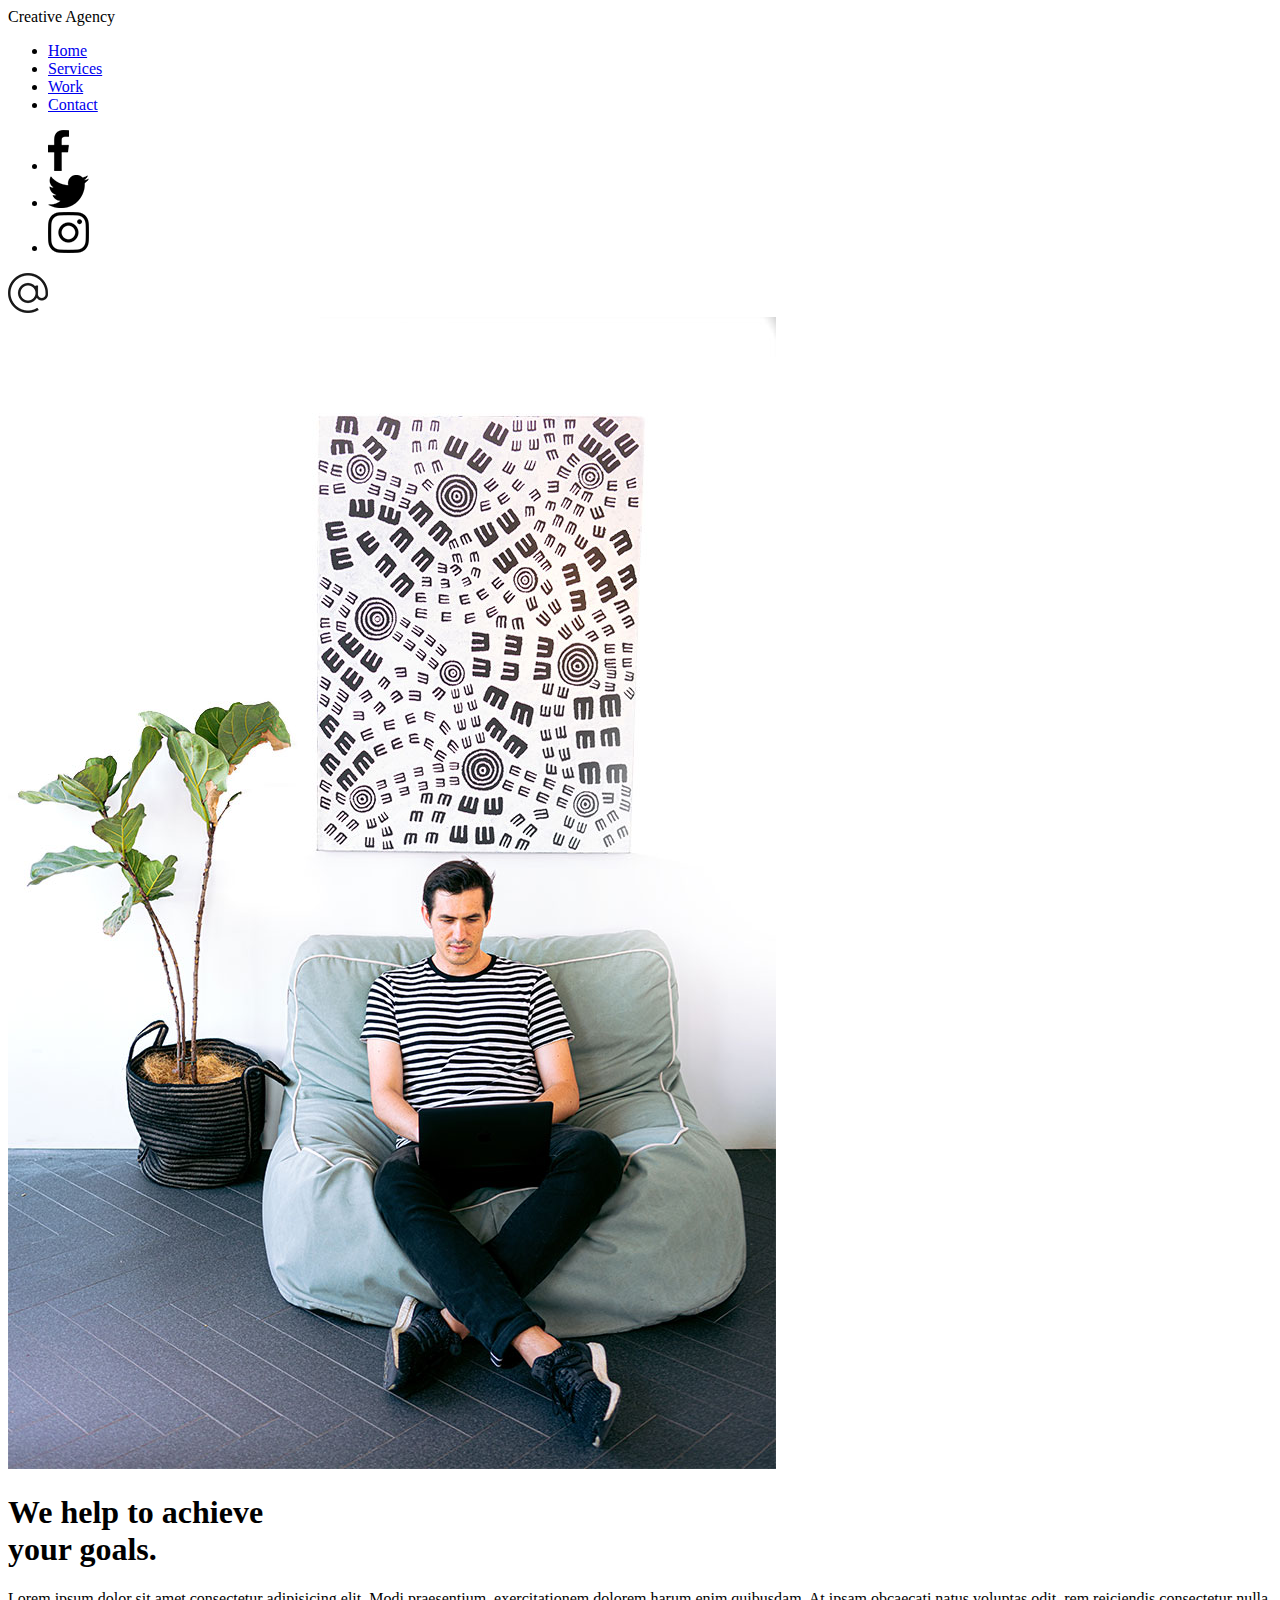
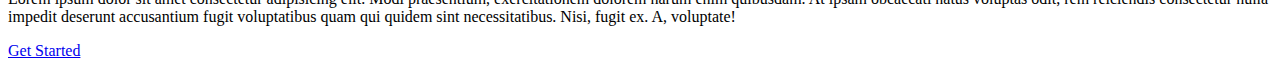
==== index.html @ 714a2673 "End layouts" ====
<!DOCTYPE html>
<html lang="en">
<head>
    <meta charset="UTF-8">
    <meta http-equiv="X-UA-Compatible" content="IE=edge">
    <meta name="viewport" content="width=device-width, initial-scale=1.0">
    <link rel="stylesheet" href="css/style.css">
    <title>Creative Agency</title>
</head>
<body>
 <header>
    <div class="logo">Creative Agency</div>
    <div class="toogle"></div>
    <div class="navigation">

        <ul>
           <li><a href="index.html">Home</a></li> 
           <li><a href="services.html">Services</a></li> 
           <li><a href="work.html">Work</a></li> 
           <li><a href="contact.html">Contact</a></li> 
        </ul>
        <div class="social-bar">
            <ul>
                <li><a href="https://facebook.com"><img src="images/facebook.png" target="_blank"></a></li>
                <li><a href="https://twitter.com"><img src="images/twitter.png" target="_blank"></a></li>
                <li><a href="https://instagram.com"><img src="images/instagram.png" target="_blank"></a></li>
               
            </ul>

            <a href="mailto:you@email.com" class="email-icon"> <img src="images/email.png" alt=""></a>
        </div>
    </div>
 </header>

 <section>
    <img src="images/home-img.jpg" class="home-img" alt="">
    <div class="home-content">
        <h1>We help to achieve <br> your goals.</h1>
            <p>
                Lorem ipsum dolor sit amet consectetur adipisicing elit. Modi praesentium, exercitationem dolorem harum enim quibusdam. At ipsam obcaecati natus voluptas odit, rem reiciendis consectetur nulla impedit deserunt accusantium fugit voluptatibus quam qui quidem sint necessitatibus. Nisi, fugit ex. A, voluptate!
            </p>
            <a href="contact.html" class="btn">Get Started</a>
    </div>
 </section>
    <script src="js/script.js"></script>
</body>
</html>
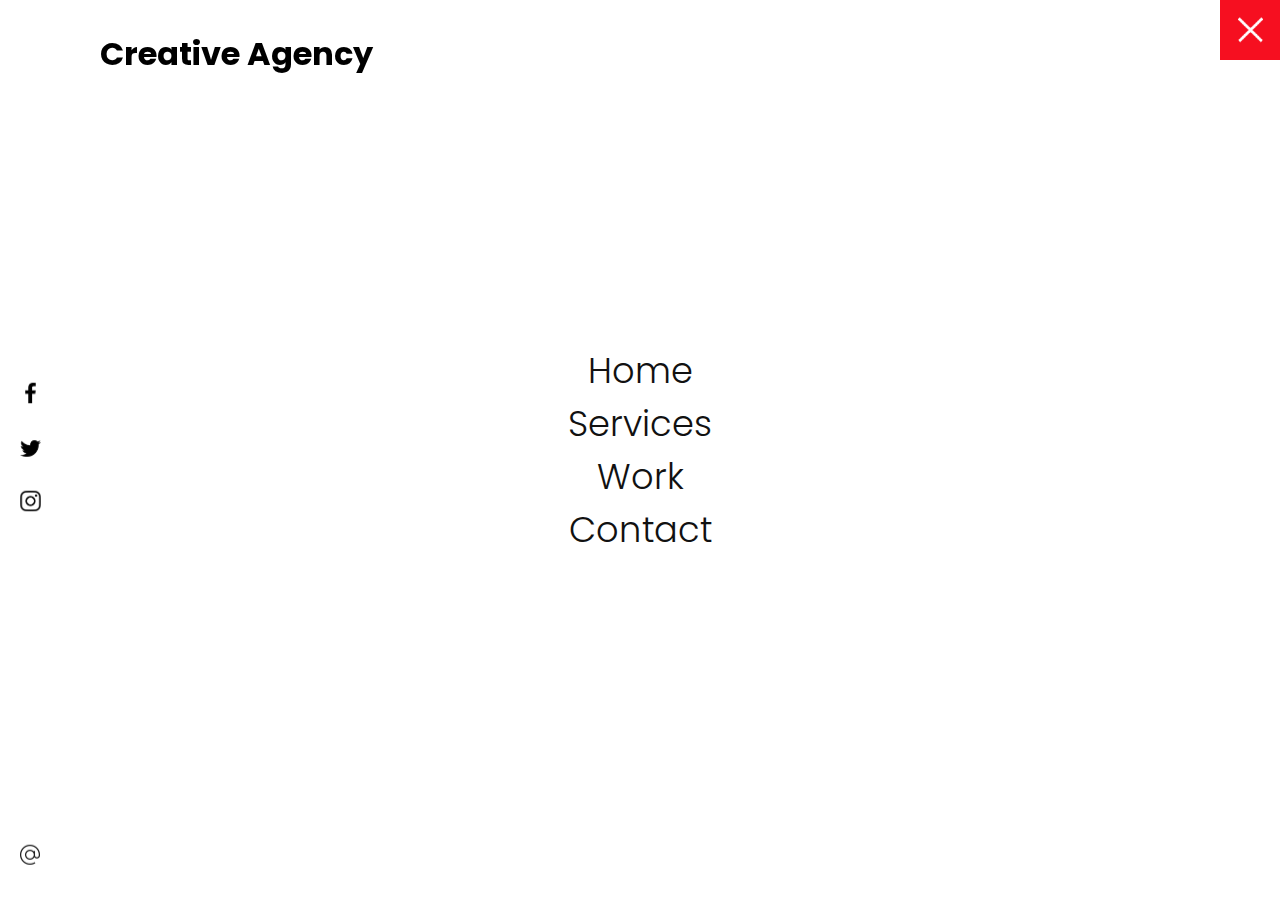
==== commit f0d99612: "without js code" ====
--- a/index.html
+++ b/index.html
@@ -10,8 +10,8 @@
 <body>
  <header>
     <div class="logo">Creative Agency</div>
-    <div class="toogle"></div>
-    <div class="navigation">
+    <div class="toggle active"></div>
+    <div class="navigation active">
 
         <ul>
            <li><a href="index.html">Home</a></li> 
--- a/css/style.css
+++ b/css/style.css
@@ -0,0 +1,154 @@
+@import url('https://fonts.googleapis.com/css?family=Poppins:200,300,400,500,600,700,800,900&display=swap');
+
+:root {
+    --primary-color: #f60f20;
+}
+* {
+box-sizing: border-box;
+margin: 0;
+padding: 0;
+}
+
+html, body {
+    font-family: 'Poppins', sans-serif;
+    color: black;
+}
+
+h1 {
+    font-size: 30px;
+    font-weight: 500;
+}
+
+p {
+    margin: 20px 0 10px;
+    font-size: 1.1rem;
+}
+
+section {
+    display: flex;
+    height: 100vh;
+    align-items: center; /*блок текста по центру*/
+    padding: 100px; 
+
+}
+
+.btn {
+    cursor: pointer;
+    display: inline-block;
+    background: var(--primary-color);
+    color:#fff;
+    text-decoration: none;
+    padding: 10px 30px;
+    margin: 20px 0;
+    border: 0;
+}
+
+.btn:hover {
+   transform: scale(0.98); 
+}
+
+.logo{
+    position: absolute;
+    top: 30px;
+    left: 100px;
+    font-size: 2rem;
+    font-weight: 700;
+    z-index: 20;
+}
+
+/* ПЕРЕКЛЮЧАТЕЛЬ */
+
+.toggle {
+    position: fixed;
+    top: 0; /*вверху справа*/
+    right: 0;
+    width: 60px;
+    height: 60px;
+    background: var(--primary-color) url(../images/menu.png);
+    background-size: 30px;
+    background-repeat: no-repeat;
+    background-position: center ;
+    z-index: 20;
+    cursor: pointer;
+}
+
+.toggle.active {
+    background: var(--primary-color) url(../images/close.png);
+    background-size: 25px;
+    background-repeat: no-repeat;
+    background-position: center ;
+}
+
+.navigation{
+  position: fixed;
+  top: 0;
+  left: 100%;
+  width: 100%;
+  height: 100%;
+  background-color: #fff;
+  z-index: 15;
+  display: flex;
+  justify-content: center;
+  align-items: center;
+}
+
+.navigation.active{
+    left:0;
+}
+
+.navigation ul {
+    position: relative;
+}
+
+.navigation ul li {
+    position: relative;
+    list-style: none;
+    text-align: center;
+}
+.navigation ul li a {
+  font-size: 2.2rem;
+  color: #111;
+  text-decoration: none;
+  font-weight: 300;
+}
+
+.navigation ul li a:hover {
+    color: var(--primary-color);
+}
+
+.navigation .social-bar {
+    position: absolute;
+    top: 0;
+    left: 0;
+    width: 60px;
+    height: 100%;
+    display: flex;
+    justify-content: center;
+    align-items: center;
+
+}
+
+.navigation .social-bar a {
+    display: inline-block;
+    transform: scale(0.5);
+}
+
+.navigation .email-icon {
+    position: absolute;
+    bottom: 20px;
+    transform: scale(0.5);
+}
+/* HOMEPAGE */
+
+.home-content{
+    position: relative;
+    z-index: 10;
+    max-width: 600px;
+}
+.home-img {
+    position: absolute;
+    bottom: 0;
+    right: 0;
+    height: 110%; /*картинка справа меняет размер в зависимости от экрана*/
+}
+
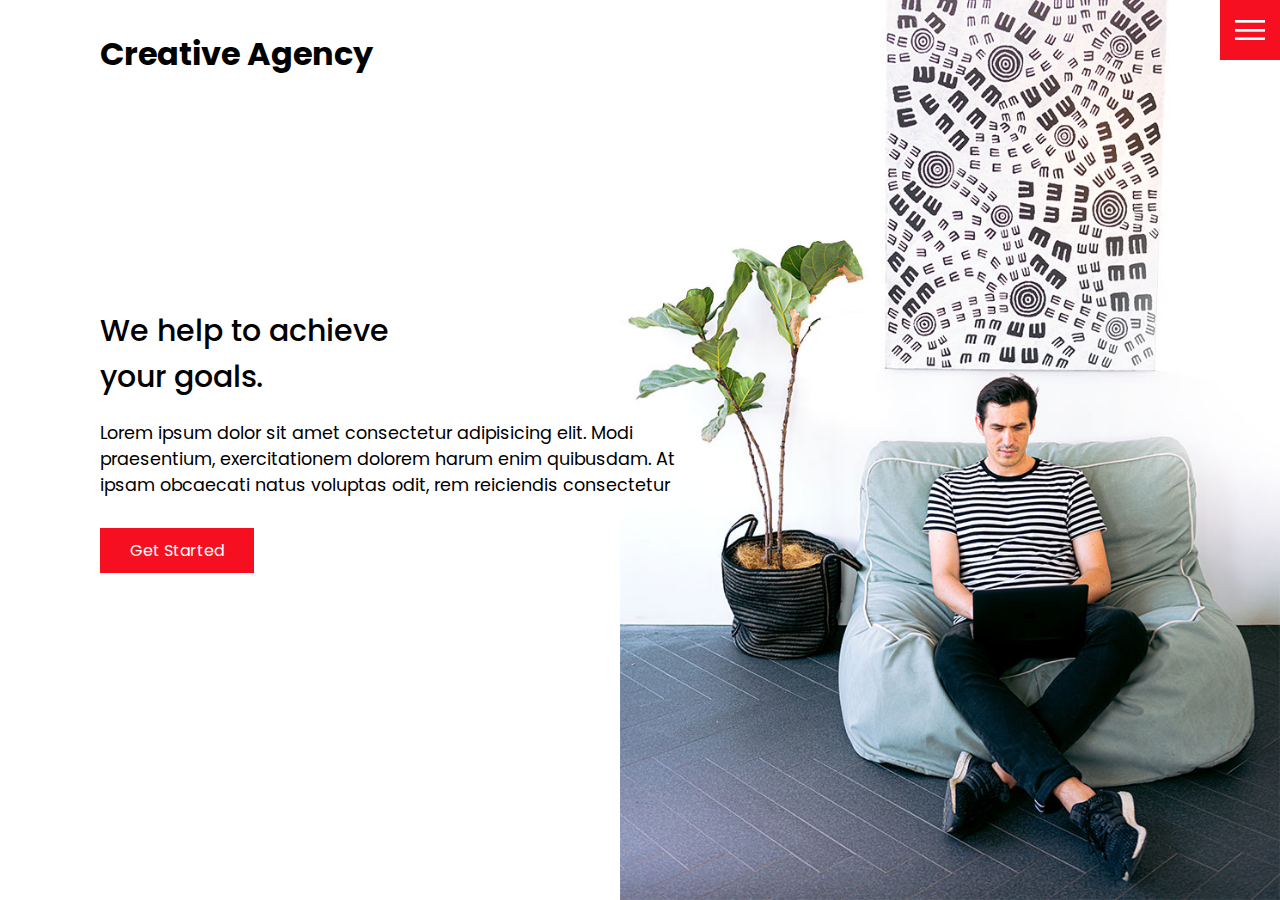
==== commit 8c3864eb: "burger menu" ====
--- a/index.html
+++ b/index.html
@@ -10,8 +10,8 @@
 <body>
  <header>
     <div class="logo">Creative Agency</div>
-    <div class="toggle active"></div>
-    <div class="navigation active">
+    <div class="toggle"></div>
+    <div class="navigation">
 
         <ul>
            <li><a href="index.html">Home</a></li> 
@@ -37,7 +37,7 @@
     <div class="home-content">
         <h1>We help to achieve <br> your goals.</h1>
             <p>
-                Lorem ipsum dolor sit amet consectetur adipisicing elit. Modi praesentium, exercitationem dolorem harum enim quibusdam. At ipsam obcaecati natus voluptas odit, rem reiciendis consectetur nulla impedit deserunt accusantium fugit voluptatibus quam qui quidem sint necessitatibus. Nisi, fugit ex. A, voluptate!
+                Lorem ipsum dolor sit amet consectetur adipisicing elit. Modi praesentium, exercitationem dolorem harum enim quibusdam. At ipsam obcaecati natus voluptas odit, rem reiciendis consectetur 
             </p>
             <a href="contact.html" class="btn">Get Started</a>
     </div>
--- a/css/style.css
+++ b/css/style.css
@@ -152,3 +152,22 @@
     height: 110%; /*картинка справа меняет размер в зависимости от экрана*/
 }
 
+@media(max-width:1068px) {
+    .home-img {
+        display: none;
+    }
+
+    .logo {
+        top: 10px;
+        left: 40px;
+        font-size: 1.5rem;
+    }
+
+    section {
+        padding: 100px 40px;
+    }
+
+    .navigation ul li a {
+        font-size: 2rem;
+    }
+}